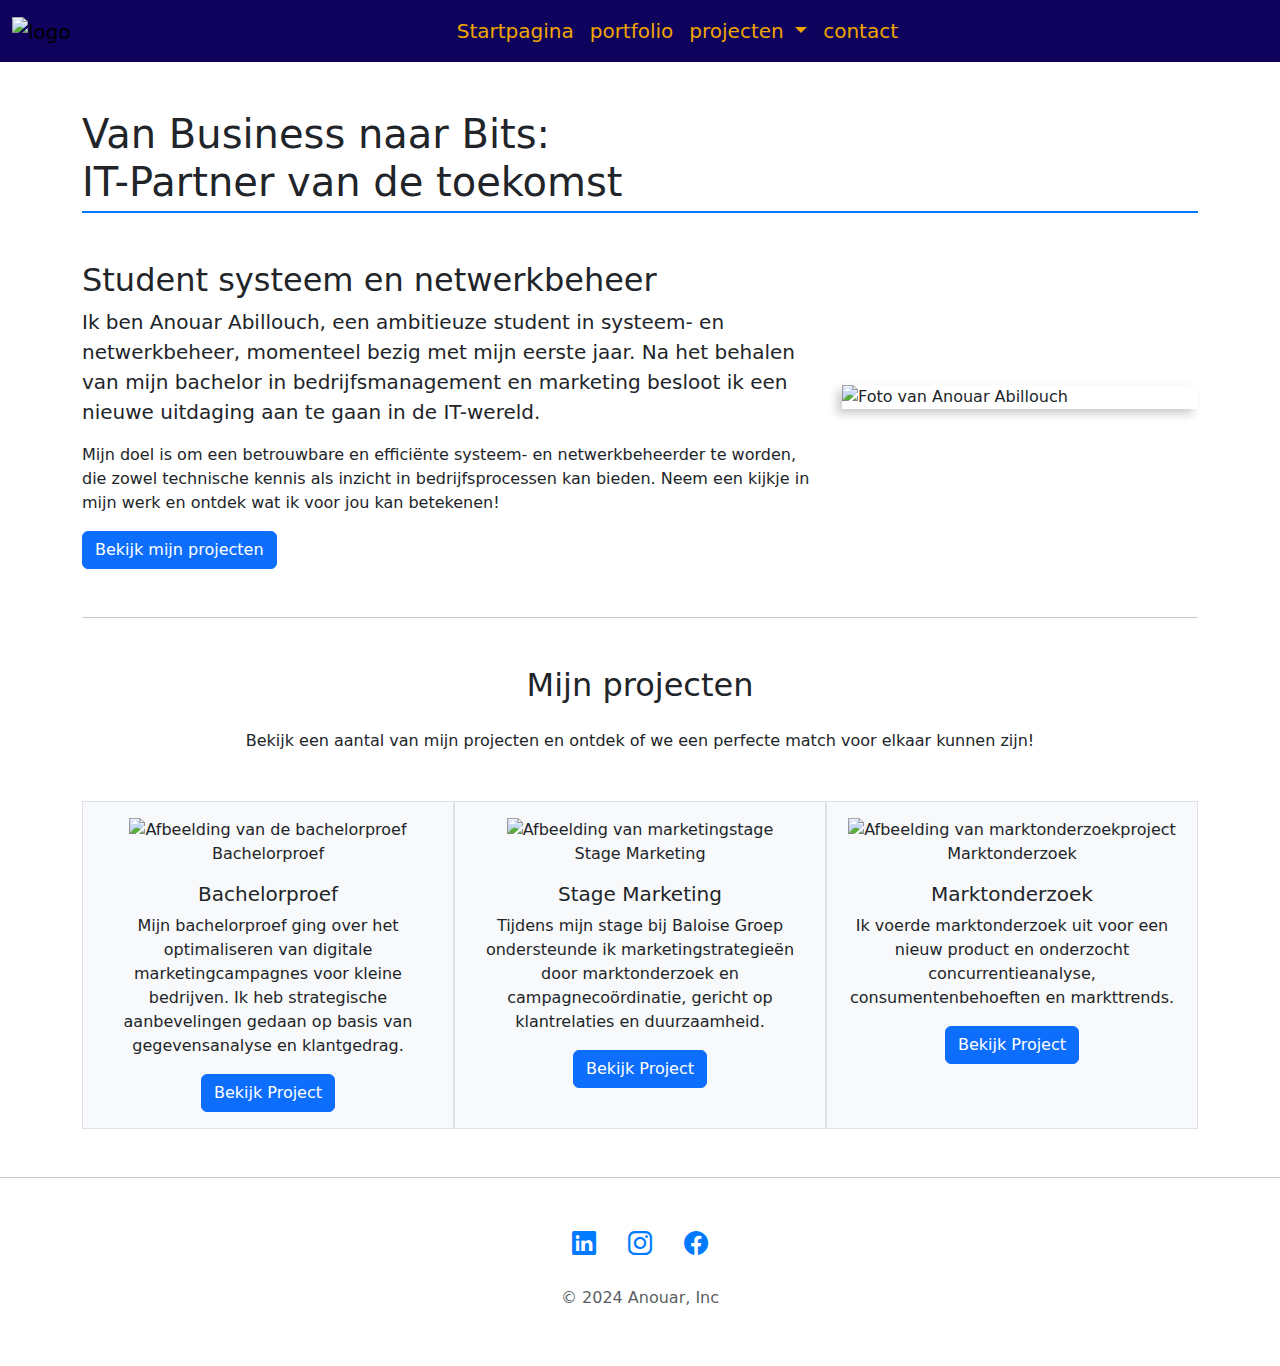
==== index.html @ 8fe84852 "css" ====
<!DOCTYPE html>
<html lang="nl-be">
  <head>
    <meta charset="UTF-8" />
    <meta name="viewport" content="width=device-width, initial-scale=1.0" />
    <title>home</title>
    <link
      href="https://cdn.jsdelivr.net/npm/bootstrap@5.3.3/dist/css/bootstrap.min.css"
      rel="stylesheet"
    />
    <link
      href="https://fonts.googleapis.com/css2?family=Open+Sans:ital,wght@0,300..800&display=swap"
      rel="stylesheet"
    />
    <link
      rel="stylesheet"
      href="https://cdn.jsdelivr.net/npm/bootstrap-icons@1.11.3/font/bootstrap-icons.min.css"
    />
    <link
      rel="stylesheet"
      href="https://unpkg.com/leaflet@1.9.4/dist/leaflet.css"
      integrity="sha256-p4NxAoJBhIIN+hmNHrzRCf9tD/miZyoHS5obTRR9BMY="
      crossorigin=""
    />
    <!-- Make sure you put this AFTER Leaflet's CSS -->
    <script
      src="https://unpkg.com/leaflet@1.9.4/dist/leaflet.js"
      integrity="sha256-20nQCchB9co0qIjJZRGuk2/Z9VM+kNiyxNV1lvTlZBo="
      crossorigin=""
    ></script>

    <script src="https://cdn.jsdelivr.net/npm/bootstrap@5.3.3/dist/js/bootstrap.bundle.min.js"></script>
    <link rel="stylesheet" href="css/style.css" />
  </head>
  <body>
    <nav class="navbar navbar-expand-lg">
      <div class="container-fluid d-flex justify-content-center">
        <a class="navbar-brand" href="index.html">
          <img
            src="assets/images/logo.svg"
            alt="logo"
            width="100"
            height="100"
          />
        </a>
        <button
          class="navbar-toggler"
          type="button"
          data-bs-toggle="collapse"
          data-bs-target="#navbarSupportedContent"
          aria-controls="navbarSupportedContent"
          aria-expanded="false"
          aria-label="Toggle navigation"
        >
          <span class="navbar-toggler-icon"></span>
        </button>

        <div
          class="collapse navbar-collapse justify-content-center"
          id="navbarSupportedContent"
        >
          <ul class="navbar-nav mb-2 mb-lg-0">
            <li class="nav-item">
              <a class="nav-link" aria-current="page" href="index.html">Startpagina</a>
            </li>
            <li class="nav-item">
              <a class="nav-link" href="/portfolio.html">portfolio</a>
            </li>
            <li class="nav-item dropdown">
              <a
                class="nav-link dropdown-toggle"
                href="#"
                role="button"
                data-bs-toggle="dropdown"
                aria-expanded="false"
              >
                projecten
              </a>
              <ul class="dropdown-menu">
                <li>
                  <a class="dropdown-item" href="/projecten.html"
                    >Alle projecten</a
                  >
                </li>
                <li><hr class="dropdown-divider" /></li>
                <li>
                  <a class="dropdown-item" href="/project1.html">Project 1</a>
                </li>
                <li>
                  <a class="dropdown-item" href="/project2.html">Project 2</a>
                </li>
                <li><a class="dropdown-item" href="#">Project 3</a></li>
                <li><a class="dropdown-item" href="#">Project 4</a></li>
                <li><a class="dropdown-item" href="#">Project 5</a></li>
                <li><a class="dropdown-item" href="#">Project 6</a></li>
              </ul>
            </li>
            <li class="nav-item">
              <a class="nav-link" href="/contact.html">contact</a>
            </li>
          </ul>
        </div>
      </div>
    </nav>
    <header class="container my-5">
      <h1 class="mb-4">
        Van Business naar Bits: <br />IT-Partner van de toekomst
      </h1>
    </header>

    <main class="container">
      <!-- Introductie Sectie -->
      <section id="portfoliointro" class="row align-items-center my-5">
        <article class="col-12 col-md-8">
          <h2>Student systeem en netwerkbeheer</h2>
          <p class="lead">
            Ik ben Anouar Abillouch, een ambitieuze student in systeem- en
            netwerkbeheer, momenteel bezig met mijn eerste jaar. Na het behalen
            van mijn bachelor in bedrijfsmanagement en marketing besloot ik een
            nieuwe uitdaging aan te gaan in de IT-wereld.
          </p>
          <p>
            Mijn doel is om een betrouwbare en efficiënte systeem- en
            netwerkbeheerder te worden, die zowel technische kennis als inzicht
            in bedrijfsprocessen kan bieden. Neem een kijkje in mijn werk en
            ontdek wat ik voor jou kan betekenen!
          </p>
          <a href="/projecten.html" class="btn btn-primary"
            >Bekijk mijn projecten</a
          >
        </article>

        <article class="col-12 col-md-4">
          <figure id="foto-anouar">
            <img
              src="/assets/images/foto-startpagina.svg"
              alt="Foto van Anouar Abillouch"
              class="img-fluid"
              title="Foto van Anouar Abillouch"
            />
          </figure>
        </article>
      </section>
      <hr />
      <!-- Projecten Sectie -->
      <section class="text-center my-5">
        <h2 class="mb-4">Mijn projecten</h2>
        <p>
          Bekijk een aantal van mijn projecten en ontdek of we een perfecte
          match voor elkaar kunnen zijn!
        </p>
      </section>

      <section class="container my-5">
        <div class="row g-4">
          <!-- Project 1 -->
          <article class="col-md-4 p-3 border bg-light text-center">
            <figure class="mb-3">
              <img
                src="/assets/images/voorbeeld.jpg"
                alt="Afbeelding van de bachelorproef"
                class="img-fluid"
              />
              <figcaption>Bachelorproef</figcaption>
            </figure>
            <h5>Bachelorproef</h5>
            <p>
              Mijn bachelorproef ging over het optimaliseren van digitale
              marketingcampagnes voor kleine bedrijven. Ik heb strategische
              aanbevelingen gedaan op basis van gegevensanalyse en klantgedrag.
            </p>
            <a href="/project1.html" class="btn btn-primary">Bekijk Project</a>
          </article>

          <!-- Project 2 -->
          <article class="col-md-4 p-3 border bg-light text-center">
            <figure class="mb-3">
              <img
                src="/assets/images/voorbeeld.jpg"
                alt="Afbeelding van marketingstage"
                class="img-fluid"
              />
              <figcaption>Stage Marketing</figcaption>
            </figure>
            <h5>Stage Marketing</h5>
            <p>
              Tijdens mijn stage bij Baloise Groep ondersteunde ik
              marketingstrategieën door marktonderzoek en campagnecoördinatie,
              gericht op klantrelaties en duurzaamheid.
            </p>
            <a href="/project2.html" class="btn btn-primary">Bekijk Project</a>
          </article>

          <!-- Project 3 -->
          <article class="col-md-4 p-3 border bg-light text-center">
            <figure class="mb-3">
              <img
                src="/assets/images/voorbeeld.jpg"
                alt="Afbeelding van marktonderzoekproject"
                class="img-fluid"
              />
              <figcaption>Marktonderzoek</figcaption>
            </figure>
            <h5>Marktonderzoek</h5>
            <p>
              Ik voerde marktonderzoek uit voor een nieuw product en onderzocht
              concurrentieanalyse, consumentenbehoeften en markttrends.
            </p>
            <a href="/project3.html" class="btn btn-primary">Bekijk Project</a>
          </article>
        </div>
      </section>
    </main>
    <hr />
    <footer class="py-3 my-4">
      <ul class="nav justify-content-center mb-3">
        <li class="nav-item">
          <a
            href="https://www.linkedin.com"
            target="_blank"
            class="nav-link text-body-secondary"
          >
            <i class="bi bi-linkedin fs-4"></i>
          </a>
        </li>
        <li class="nav-item">
          <a
            href="https://www.instagram.com"
            target="_blank"
            class="nav-link text-body-secondary"
          >
            <i class="bi bi-instagram fs-4"></i>
          </a>
        </li>
        <li class="nav-item">
          <a
            href="https://www.facebook.com"
            target="_blank"
            class="nav-link text-body-secondary"
          >
            <i class="bi bi-facebook fs-4"></i>
          </a>
        </li>
      </ul>

      <!-- Copyright -->
      <p class="text-center text-body-secondary">© 2024 Anouar, Inc</p>
    </footer>
  </body>
</html>
---- css/style.css ----
/* Navbar styling */
.navbar {
  display: flex;
  justify-content: center;
  align-items: center;
  gap: 2rem; /* Ruimte tussen de elementen */
  width: 100%;
  background-color: #0e025c;
  position: sticky;
  top: 0;
  z-index: 1000;
}

.navbar .nav-link {
  font-size: 1.25rem;
  color: #f1a500; /* Standaard kleur voor alle links */
  transition: color 0.3s ease;
}

.navbar .nav-link:hover {
  color: #ffffff; /* Kleur bij hover */
}

#foto-anouar img {
  box-shadow: -5px 5px 10px rgba(0, 0, 0, 0.2); /* Schaduw aan linker- en onderkant */
  max-width: 100%; /* Zorg dat de afbeelding responsief blijft */
  height: auto;
  display: block; /* Voorkomt ongewenste ruimte onder de afbeelding */
  margin-top: -20px; /* Negatieve marge om de foto omhoog te schuiven */
}
/* Eenvoudige onderlijn voor hoofdheaders */
h1 {
  Padding-top: -2px;
  border-bottom: 2px solid #007bff; /* Voeg een lijn toe onder de header */
  padding-bottom: 5px; /* Ruimte tussen de tekst en de onderlijn */
  margin-bottom: 20px; /* Ruimte onder de header */
}

/* Contactformulier */
form .form-control {
  padding: 12px;
  font-size: 1rem;
  border-radius: 6px;
  margin-bottom: 15px;
  border: 1px solid #ced4da;
}

form .form-label {
  font-weight: 500;
  margin-bottom: 5px;
}

form button[type="submit"] {
  padding: 10px 20px;
  font-size: 1rem;
  border-radius: 6px;
  background-color: #007bff;
  color: white;
  border: none;
  transition: background-color 0.3s ease;
}

form button[type="submit"]:hover {
  background-color: #0056b3;
}

form button[type="submit"]:focus {
  outline: none;
  box-shadow: 0 0 10px rgba(0, 123, 255, 0.5);
}

/* Footer icon styling */
footer .nav-link i {
  color: #007bff; /* Standaard blauwe kleur */
  transition: color 0.3s ease;
}

footer .nav-link i:hover {
  color: #0056b3; /* Donkerder blauw bij hover */
}
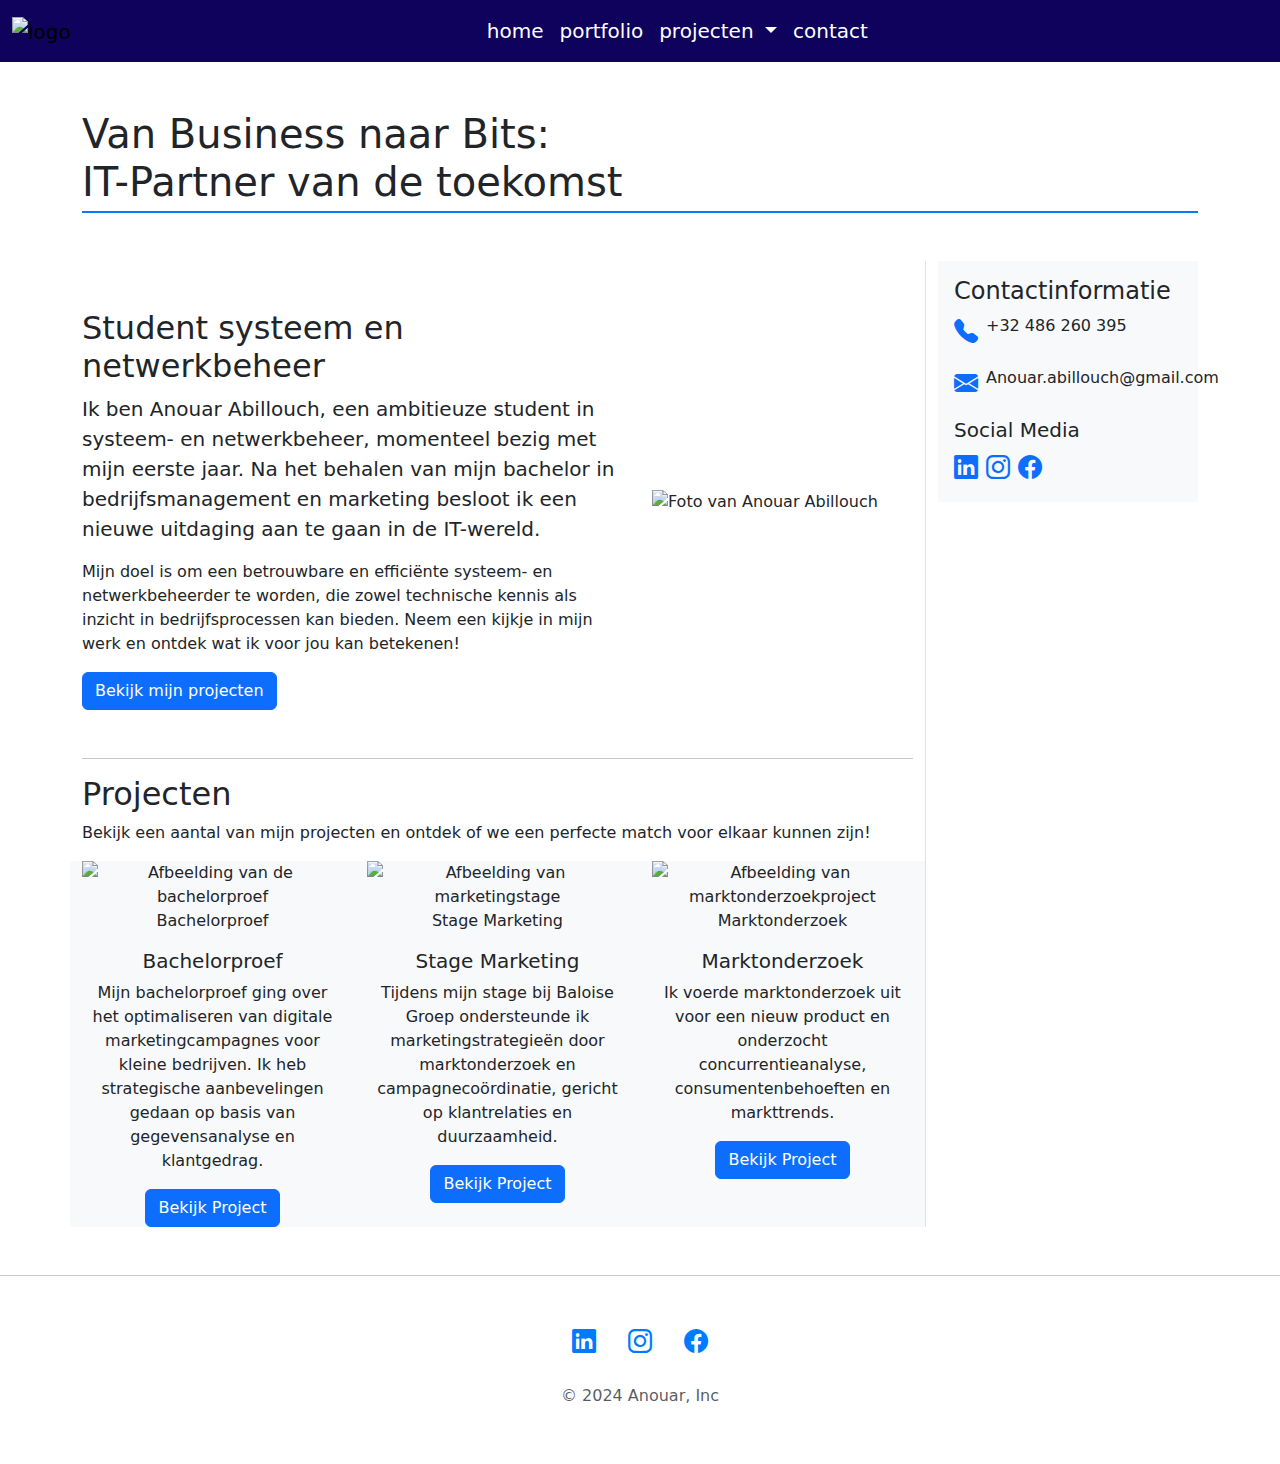
==== commit 8ff2ce55: "test" ====
--- a/index.html
+++ b/index.html
@@ -61,7 +61,7 @@
         >
           <ul class="navbar-nav mb-2 mb-lg-0">
             <li class="nav-item">
-              <a class="nav-link" aria-current="page" href="index.html">Startpagina</a>
+              <a class="nav-link" aria-current="page" href="index.html">home</a>
             </li>
             <li class="nav-item">
               <a class="nav-link" href="/portfolio.html">portfolio</a>
@@ -102,116 +102,180 @@
         </div>
       </div>
     </nav>
+
     <header class="container my-5">
       <h1 class="mb-4">
-        Van Business naar Bits: <br />IT-Partner van de toekomst
+        Van Business naar Bits: <br />
+        IT-Partner van de toekomst
       </h1>
     </header>
 
-    <main class="container">
-      <!-- Introductie Sectie -->
-      <section id="portfoliointro" class="row align-items-center my-5">
-        <article class="col-12 col-md-8">
-          <h2>Student systeem en netwerkbeheer</h2>
-          <p class="lead">
-            Ik ben Anouar Abillouch, een ambitieuze student in systeem- en
-            netwerkbeheer, momenteel bezig met mijn eerste jaar. Na het behalen
-            van mijn bachelor in bedrijfsmanagement en marketing besloot ik een
-            nieuwe uitdaging aan te gaan in de IT-wereld.
-          </p>
-          <p>
-            Mijn doel is om een betrouwbare en efficiënte systeem- en
-            netwerkbeheerder te worden, die zowel technische kennis als inzicht
-            in bedrijfsprocessen kan bieden. Neem een kijkje in mijn werk en
-            ontdek wat ik voor jou kan betekenen!
-          </p>
-          <a href="/projecten.html" class="btn btn-primary"
-            >Bekijk mijn projecten</a
-          >
-        </article>
-
-        <article class="col-12 col-md-4">
-          <figure id="foto-anouar">
-            <img
-              src="/assets/images/foto-startpagina.svg"
-              alt="Foto van Anouar Abillouch"
-              class="img-fluid"
-              title="Foto van Anouar Abillouch"
-            />
-          </figure>
-        </article>
-      </section>
-      <hr />
-      <!-- Projecten Sectie -->
-      <section class="text-center my-5">
-        <h2 class="mb-4">Mijn projecten</h2>
-        <p>
-          Bekijk een aantal van mijn projecten en ontdek of we een perfecte
-          match voor elkaar kunnen zijn!
-        </p>
-      </section>
-
-      <section class="container my-5">
-        <div class="row g-4">
-          <!-- Project 1 -->
-          <article class="col-md-4 p-3 border bg-light text-center">
-            <figure class="mb-3">
-              <img
-                src="/assets/images/voorbeeld.jpg"
-                alt="Afbeelding van de bachelorproef"
-                class="img-fluid"
-              />
-              <figcaption>Bachelorproef</figcaption>
-            </figure>
-            <h5>Bachelorproef</h5>
+    <div class="container my-5">
+      <div class="row">
+        <!-- Main Content: 2/3 -->
+        <main class="col-md-9">
+          <!-- Introductie Sectie -->
+          <section id="portfoliointro" class="row align-items-center my-5">
+            <article class="col-12 col-md-8">
+              <h2>Student systeem en netwerkbeheer</h2>
+              <p class="lead">
+                Ik ben Anouar Abillouch, een ambitieuze student in systeem- en
+                netwerkbeheer, momenteel bezig met mijn eerste jaar. Na het
+                behalen van mijn bachelor in bedrijfsmanagement en marketing
+                besloot ik een nieuwe uitdaging aan te gaan in de IT-wereld.
+              </p>
+              <p>
+                Mijn doel is om een betrouwbare en efficiënte systeem- en
+                netwerkbeheerder te worden, die zowel technische kennis als
+                inzicht in bedrijfsprocessen kan bieden. Neem een kijkje in mijn
+                werk en ontdek wat ik voor jou kan betekenen!
+              </p>
+              <a href="/projecten.html" class="btn btn-primary"
+                >Bekijk mijn projecten</a
+              >
+            </article>
+
+            <article class="col-12 col-md-4">
+              <figure id="foto-anouar">
+                <img
+                  src="/assets/images/foto-startpagina.svg"
+                  alt="Foto van Anouar Abillouch"
+                  class="img-fluid"
+                  title="Foto van Anouar Abillouch"
+                />
+              </figure>
+            </article>
+          </section>
+          <hr />
+          <!-- Projecten Sectie -->
+          <section>
+            <h2>Projecten</h2>
             <p>
-              Mijn bachelorproef ging over het optimaliseren van digitale
-              marketingcampagnes voor kleine bedrijven. Ik heb strategische
-              aanbevelingen gedaan op basis van gegevensanalyse en klantgedrag.
+              Bekijk een aantal van mijn projecten en ontdek of we een perfecte
+              match voor elkaar kunnen zijn!
             </p>
-            <a href="/project1.html" class="btn btn-primary">Bekijk Project</a>
-          </article>
-
-          <!-- Project 2 -->
-          <article class="col-md-4 p-3 border bg-light text-center">
-            <figure class="mb-3">
-              <img
-                src="/assets/images/voorbeeld.jpg"
-                alt="Afbeelding van marketingstage"
-                class="img-fluid"
-              />
-              <figcaption>Stage Marketing</figcaption>
-            </figure>
-            <h5>Stage Marketing</h5>
-            <p>
-              Tijdens mijn stage bij Baloise Groep ondersteunde ik
-              marketingstrategieën door marktonderzoek en campagnecoördinatie,
-              gericht op klantrelaties en duurzaamheid.
+
+            <div class="row g-4">
+              <!-- Project 1 -->
+              <article class="col-12 col-sm-6 col-md-4 bg-light text-center">
+                <figure class="mb-3">
+                  <img
+                    src="/assets/images/voorbeeld.jpg"
+                    alt="Afbeelding van de bachelorproef"
+                    class="img-fluid"
+                  />
+                  <figcaption>Bachelorproef</figcaption>
+                </figure>
+                <h5>Bachelorproef</h5>
+                <p>
+                  Mijn bachelorproef ging over het optimaliseren van digitale
+                  marketingcampagnes voor kleine bedrijven. Ik heb strategische
+                  aanbevelingen gedaan op basis van gegevensanalyse en
+                  klantgedrag.
+                </p>
+                <a href="/project1.html" class="btn btn-primary"
+                  >Bekijk Project</a
+                >
+              </article>
+
+              <!-- Project 2 -->
+              <article class="col-12 col-sm-6 col-md-4 bg-light text-center">
+                <figure class="mb-3">
+                  <img
+                    src="/assets/images/voorbeeld.jpg"
+                    alt="Afbeelding van marketingstage"
+                    class="img-fluid"
+                  />
+                  <figcaption>Stage Marketing</figcaption>
+                </figure>
+                <h5>Stage Marketing</h5>
+                <p>
+                  Tijdens mijn stage bij Baloise Groep ondersteunde ik
+                  marketingstrategieën door marktonderzoek en
+                  campagnecoördinatie, gericht op klantrelaties en duurzaamheid.
+                </p>
+                <a href="/project2.html" class="btn btn-primary"
+                  >Bekijk Project</a
+                >
+              </article>
+
+              <!-- Project 3 -->
+              <article class="col-12 col-sm-6 col-md-4 bg-light text-center">
+                <figure class="mb-3">
+                  <img
+                    src="/assets/images/voorbeeld.jpg"
+                    alt="Afbeelding van marktonderzoekproject"
+                    class="img-fluid"
+                  />
+                  <figcaption>Marktonderzoek</figcaption>
+                </figure>
+                <h5>Marktonderzoek</h5>
+                <p>
+                  Ik voerde marktonderzoek uit voor een nieuw product en
+                  onderzocht concurrentieanalyse, consumentenbehoeften en
+                  markttrends.
+                </p>
+                <a href="/project3.html" class="btn btn-primary"
+                  >Bekijk Project</a
+                >
+              </article>
+            </div>
+          </section>
+        </main>
+
+        <!-- Aside: 1/3 -->
+        <aside class="col-md-3 border-start ps">
+          <div class="p-3 bg-light text-left">
+            <h4>Contactinformatie</h4>
+            <!-- Telefoon -->
+            <p class="d-flex align-items-left justify-content-left gap-2">
+              <i class="bi bi-telephone-fill fs-4 text-primary"></i>
+              <a href="tel:+32486260395" class="text-decoration-none text-dark">
+                +32 486 260 395
+              </a>
             </p>
-            <a href="/project2.html" class="btn btn-primary">Bekijk Project</a>
-          </article>
-
-          <!-- Project 3 -->
-          <article class="col-md-4 p-3 border bg-light text-center">
-            <figure class="mb-3">
-              <img
-                src="/assets/images/voorbeeld.jpg"
-                alt="Afbeelding van marktonderzoekproject"
-                class="img-fluid"
-              />
-              <figcaption>Marktonderzoek</figcaption>
-            </figure>
-            <h5>Marktonderzoek</h5>
-            <p>
-              Ik voerde marktonderzoek uit voor een nieuw product en onderzocht
-              concurrentieanalyse, consumentenbehoeften en markttrends.
+            <!-- E-mail -->
+            <p class="d-flex align-items-left justify-content-left gap-2">
+              <i class="bi bi-envelope-fill fs-4 text-primary"></i>
+              <a
+                href="mailto:Anouar.abillouch@gmail.com"
+                class="text-decoration-none text-dark"
+              >
+                Anouar.abillouch@gmail.com
+              </a>
             </p>
-            <a href="/project3.html" class="btn btn-primary">Bekijk Project</a>
-          </article>
-        </div>
-      </section>
-    </main>
+            <h5>Social Media</h5>
+            <!-- Sociale Media Iconen -->
+            <div class="d-flex justify-content-left gap-2">
+              <a
+                href="https://www.linkedin.com"
+                target="_blank"
+                class="text-decoration-none"
+              >
+                <i class="bi bi-linkedin fs-4 text-primary"></i>
+              </a>
+              <a
+                href="https://www.instagram.com"
+                target="_blank"
+                class="text-decoration-none"
+              >
+                <i class="bi bi-instagram fs-4 text-primary"></i>
+              </a>
+              <a
+                href="https://www.facebook.com"
+                target="_blank"
+                class="text-decoration-none"
+              >
+                <i class="bi bi-facebook fs-4 text-primary"></i>
+              </a>
+            </div>
+          </div>
+        </aside>
+      </div>
+    </div>
+
     <hr />
+
     <footer class="py-3 my-4">
       <ul class="nav justify-content-center mb-3">
         <li class="nav-item">
--- a/css/style.css
+++ b/css/style.css
@@ -13,7 +13,7 @@
 
 .navbar .nav-link {
   font-size: 1.25rem;
-  color: #f1a500; /* Standaard kleur voor alle links */
+  color: #ffffff; /* Standaard kleur voor alle links */
   transition: color 0.3s ease;
 }
 
@@ -21,13 +21,14 @@
   color: #ffffff; /* Kleur bij hover */
 }
 
-#foto-anouar img {
+/* #foto-anouar img {
   box-shadow: -5px 5px 10px rgba(0, 0, 0, 0.2); /* Schaduw aan linker- en onderkant */
-  max-width: 100%; /* Zorg dat de afbeelding responsief blijft */
-  height: auto;
+  /* max-width: 100%; /* Zorg dat de afbeelding responsief blijft */
+  /* height: auto;
   display: block; /* Voorkomt ongewenste ruimte onder de afbeelding */
-  margin-top: -20px; /* Negatieve marge om de foto omhoog te schuiven */
-}
+  /* margin-top: -20px; /* Negatieve marge om de foto omhoog te schuiven */
+  /* border-radius: 10px; */
+/* } */ 
 /* Eenvoudige onderlijn voor hoofdheaders */
 h1 {
   Padding-top: -2px;
@@ -37,7 +38,7 @@
 }
 
 /* Contactformulier */
-form .form-control {
+/* form .form-control {
   padding: 12px;
   font-size: 1rem;
   border-radius: 6px;
@@ -67,7 +68,7 @@
 form button[type="submit"]:focus {
   outline: none;
   box-shadow: 0 0 10px rgba(0, 123, 255, 0.5);
-}
+} */
 
 /* Footer icon styling */
 footer .nav-link i {
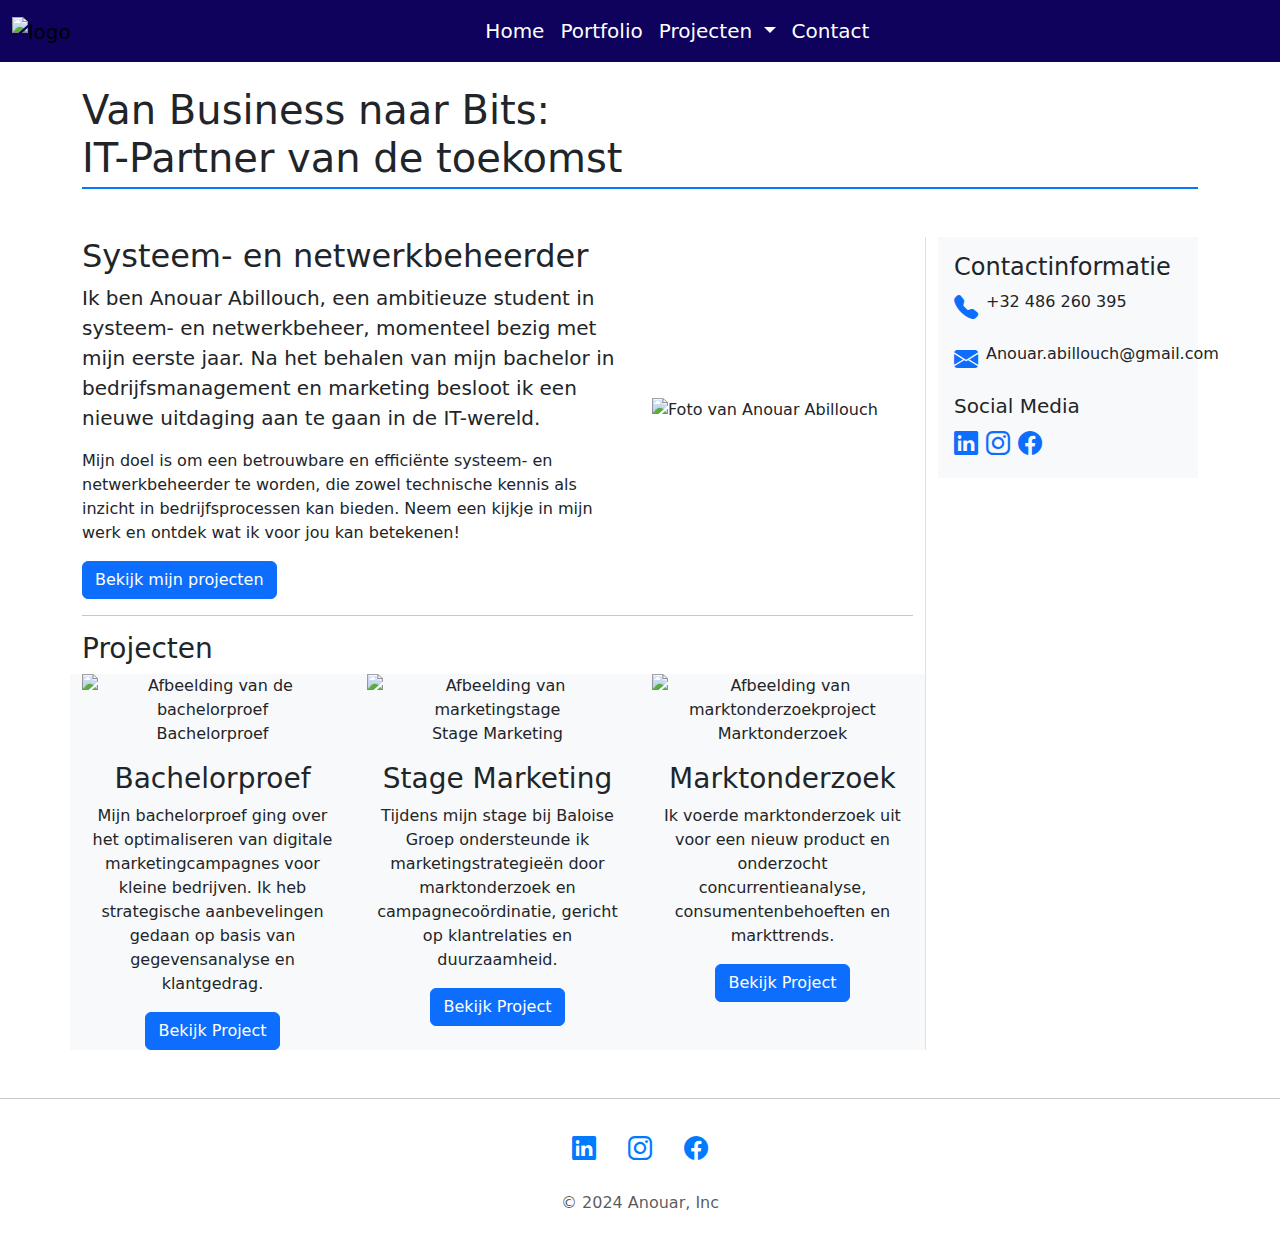
==== commit 7ee8d6bc: "Project1" ====
--- a/index.html
+++ b/index.html
@@ -61,10 +61,10 @@
         >
           <ul class="navbar-nav mb-2 mb-lg-0">
             <li class="nav-item">
-              <a class="nav-link" aria-current="page" href="index.html">home</a>
+              <a class="nav-link" aria-current="page" href="index.html">Home</a>
             </li>
             <li class="nav-item">
-              <a class="nav-link" href="/portfolio.html">portfolio</a>
+              <a class="nav-link" href="/portfolio.html">Portfolio</a>
             </li>
             <li class="nav-item dropdown">
               <a
@@ -74,7 +74,7 @@
                 data-bs-toggle="dropdown"
                 aria-expanded="false"
               >
-                projecten
+                Projecten
               </a>
               <ul class="dropdown-menu">
                 <li>
@@ -96,14 +96,14 @@
               </ul>
             </li>
             <li class="nav-item">
-              <a class="nav-link" href="/contact.html">contact</a>
+              <a class="nav-link" href="/contact.html">Contact</a>
             </li>
           </ul>
         </div>
       </div>
     </nav>
 
-    <header class="container my-5">
+    <header class="container my-4">
       <h1 class="mb-4">
         Van Business naar Bits: <br />
         IT-Partner van de toekomst
@@ -115,9 +115,9 @@
         <!-- Main Content: 2/3 -->
         <main class="col-md-9">
           <!-- Introductie Sectie -->
-          <section id="portfoliointro" class="row align-items-center my-5">
+          <section id="introductie" class="row align-items-center">
             <article class="col-12 col-md-8">
-              <h2>Student systeem en netwerkbeheer</h2>
+              <h2>Systeem- en netwerkbeheerder</h2>
               <p class="lead">
                 Ik ben Anouar Abillouch, een ambitieuze student in systeem- en
                 netwerkbeheer, momenteel bezig met mijn eerste jaar. Na het
@@ -136,7 +136,7 @@
             </article>
 
             <article class="col-12 col-md-4">
-              <figure id="foto-anouar">
+              <figure>
                 <img
                   src="/assets/images/foto-startpagina.svg"
                   alt="Foto van Anouar Abillouch"
@@ -147,13 +147,10 @@
             </article>
           </section>
           <hr />
+
           <!-- Projecten Sectie -->
-          <section>
-            <h2>Projecten</h2>
-            <p>
-              Bekijk een aantal van mijn projecten en ontdek of we een perfecte
-              match voor elkaar kunnen zijn!
-            </p>
+          <section id="projecten">
+            <h3>Projecten</h3>
 
             <div class="row g-4">
               <!-- Project 1 -->
@@ -166,7 +163,7 @@
                   />
                   <figcaption>Bachelorproef</figcaption>
                 </figure>
-                <h5>Bachelorproef</h5>
+                <h3>Bachelorproef</h3>
                 <p>
                   Mijn bachelorproef ging over het optimaliseren van digitale
                   marketingcampagnes voor kleine bedrijven. Ik heb strategische
@@ -188,7 +185,7 @@
                   />
                   <figcaption>Stage Marketing</figcaption>
                 </figure>
-                <h5>Stage Marketing</h5>
+                <h3>Stage Marketing</h3>
                 <p>
                   Tijdens mijn stage bij Baloise Groep ondersteunde ik
                   marketingstrategieën door marktonderzoek en
@@ -209,7 +206,7 @@
                   />
                   <figcaption>Marktonderzoek</figcaption>
                 </figure>
-                <h5>Marktonderzoek</h5>
+                <h3>Marktonderzoek</h3>
                 <p>
                   Ik voerde marktonderzoek uit voor een nieuw product en
                   onderzocht concurrentieanalyse, consumentenbehoeften en
@@ -276,7 +273,7 @@
 
     <hr />
 
-    <footer class="py-3 my-4">
+    <footer class="py-2">
       <ul class="nav justify-content-center mb-3">
         <li class="nav-item">
           <a
--- a/css/style.css
+++ b/css/style.css
@@ -1,81 +1,82 @@
 /* Navbar styling */
 .navbar {
-  display: flex;
-  justify-content: center;
-  align-items: center;
-  gap: 2rem; /* Ruimte tussen de elementen */
-  width: 100%;
-  background-color: #0e025c;
-  position: sticky;
-  top: 0;
-  z-index: 1000;
-}
-
-.navbar .nav-link {
-  font-size: 1.25rem;
-  color: #ffffff; /* Standaard kleur voor alle links */
-  transition: color 0.3s ease;
-}
-
-.navbar .nav-link:hover {
-  color: #ffffff; /* Kleur bij hover */
-}
-
-/* #foto-anouar img {
-  box-shadow: -5px 5px 10px rgba(0, 0, 0, 0.2); /* Schaduw aan linker- en onderkant */
-  /* max-width: 100%; /* Zorg dat de afbeelding responsief blijft */
-  /* height: auto;
-  display: block; /* Voorkomt ongewenste ruimte onder de afbeelding */
-  /* margin-top: -20px; /* Negatieve marge om de foto omhoog te schuiven */
-  /* border-radius: 10px; */
-/* } */ 
-/* Eenvoudige onderlijn voor hoofdheaders */
-h1 {
-  Padding-top: -2px;
-  border-bottom: 2px solid #007bff; /* Voeg een lijn toe onder de header */
-  padding-bottom: 5px; /* Ruimte tussen de tekst en de onderlijn */
-  margin-bottom: 20px; /* Ruimte onder de header */
-}
-
-/* Contactformulier */
-/* form .form-control {
-  padding: 12px;
-  font-size: 1rem;
-  border-radius: 6px;
-  margin-bottom: 15px;
-  border: 1px solid #ced4da;
-}
-
-form .form-label {
-  font-weight: 500;
-  margin-bottom: 5px;
-}
-
-form button[type="submit"] {
-  padding: 10px 20px;
-  font-size: 1rem;
-  border-radius: 6px;
-  background-color: #007bff;
-  color: white;
-  border: none;
-  transition: background-color 0.3s ease;
-}
-
-form button[type="submit"]:hover {
-  background-color: #0056b3;
-}
-
-form button[type="submit"]:focus {
-  outline: none;
-  box-shadow: 0 0 10px rgba(0, 123, 255, 0.5);
-} */
-
-/* Footer icon styling */
-footer .nav-link i {
-  color: #007bff; /* Standaard blauwe kleur */
-  transition: color 0.3s ease;
-}
-
-footer .nav-link i:hover {
-  color: #0056b3; /* Donkerder blauw bij hover */
-}
+    display: flex;
+    justify-content: center;
+    align-items: center;
+    gap: 2rem; /* Ruimte tussen de elementen */
+    width: 100%;
+    background-color: #0e025c;
+    position: sticky;
+    top: 0;
+    z-index: 1000;
+  }
+  
+  .navbar .nav-link {
+    font-size: 1.25rem;
+    color: #ffffff; /* Standaard kleur voor alle links */
+    transition: color 0.3s ease;
+  }
+  
+  .navbar .nav-link:hover {
+    color: #ffffff; /* Kleur bij hover */
+  }
+  
+  /* #foto-anouar img {
+    box-shadow: -5px 5px 10px rgba(0, 0, 0, 0.2); /* Schaduw aan linker- en onderkant */
+    /* max-width: 100%; /* Zorg dat de afbeelding responsief blijft */
+    /* height: auto;
+    display: block; /* Voorkomt ongewenste ruimte onder de afbeelding */
+    /* margin-top: -20px; /* Negatieve marge om de foto omhoog te schuiven */
+    /* border-radius: 10px; */
+  /* } */ 
+  /* Eenvoudige onderlijn voor hoofdheaders */
+  h1 {
+    Padding-top: -2px;
+    border-bottom: 2px solid #007bff; /* Voeg een lijn toe onder de header */
+    padding-bottom: 5px; /* Ruimte tussen de tekst en de onderlijn */
+    margin-bottom: 20px; /* Ruimte onder de header */
+  }
+  
+  /* Contactformulier */
+  /* form .form-control {
+    padding: 12px;
+    font-size: 1rem;
+    border-radius: 6px;
+    margin-bottom: 15px;
+    border: 1px solid #ced4da;
+  }
+  
+  form .form-label {
+    font-weight: 500;
+    margin-bottom: 5px;
+  }
+  
+  form button[type="submit"] {
+    padding: 10px 20px;
+    font-size: 1rem;
+    border-radius: 6px;
+    background-color: #007bff;
+    color: white;
+    border: none;
+    transition: background-color 0.3s ease;
+  }
+  
+  form button[type="submit"]:hover {
+    background-color: #0056b3;
+  }
+  
+  form button[type="submit"]:focus {
+    outline: none;
+    box-shadow: 0 0 10px rgba(0, 123, 255, 0.5);
+  } */
+  
+  /* Footer icon styling */
+  footer .nav-link i {
+    color: #007bff; /* Standaard blauwe kleur */
+    transition: color 0.3s ease;
+  }
+  
+  footer .nav-link i:hover {
+    color: #0056b3; /* Donkerder blauw bij hover */
+  }
+  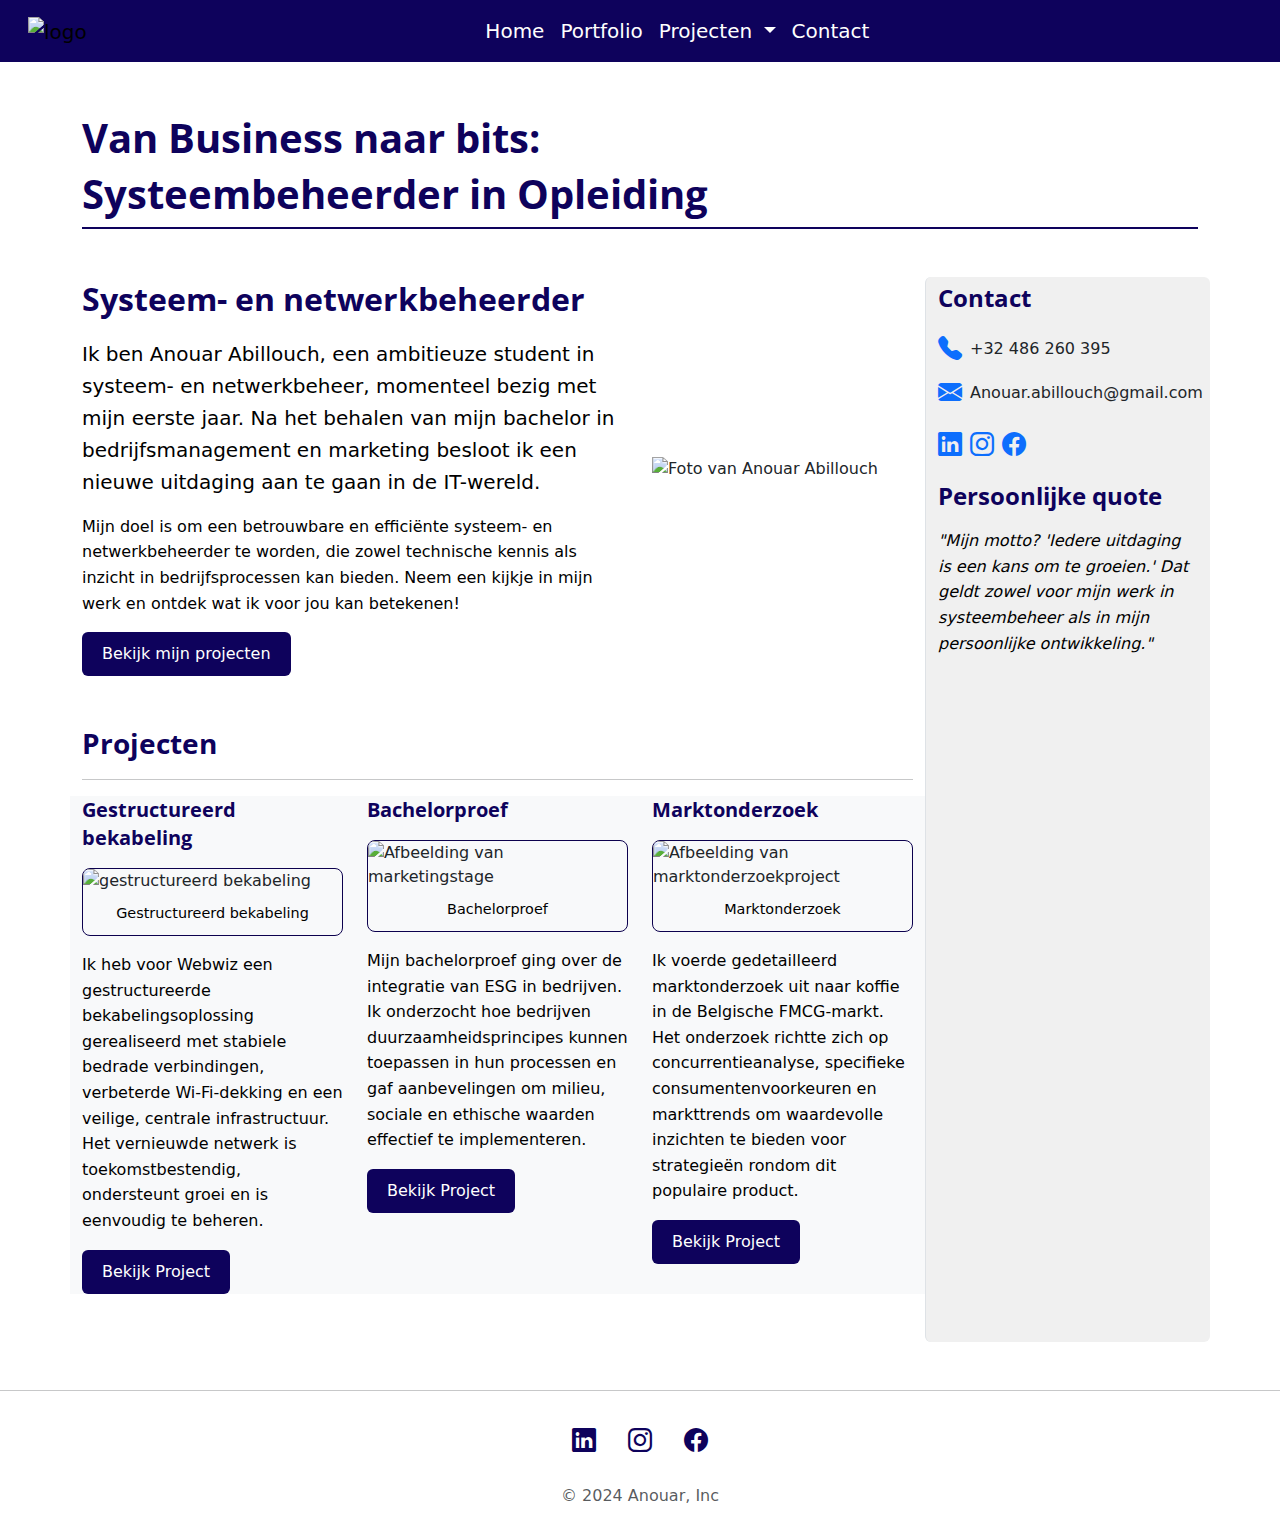
==== commit 284382fe: "csss" ====
--- a/index.html
+++ b/index.html
@@ -84,13 +84,21 @@
                 </li>
                 <li><hr class="dropdown-divider" /></li>
                 <li>
-                  <a class="dropdown-item" href="/project1.html">Project 1</a>
-                </li>
-                <li>
-                  <a class="dropdown-item" href="/project2.html">Project 2</a>
-                </li>
-                <li><a class="dropdown-item" href="#">Project 3</a></li>
-                <li><a class="dropdown-item" href="#">Project 4</a></li>
+                  <a class="dropdown-item" href="/Gestructureerd bekabelen.html"
+                    >Gestructureerd bekabelen</a
+                  >
+                </li>
+                <li>
+                  <a class="dropdown-item" href="/bachelorproef.html"
+                    >Bachelorproef</a
+                  >
+                </li>
+                <li>
+                  <a class="dropdown-item" href="marktonderzoek.html"
+                    >Marktonderzoek</a
+                  >
+                </li>
+                <li><a class="dropdown-item" href="stage.html"></a></li>
                 <li><a class="dropdown-item" href="#">Project 5</a></li>
                 <li><a class="dropdown-item" href="#">Project 6</a></li>
               </ul>
@@ -103,10 +111,10 @@
       </div>
     </nav>
 
-    <header class="container my-4">
+    <header class="container my-5">
       <h1 class="mb-4">
-        Van Business naar Bits: <br />
-        IT-Partner van de toekomst
+        Van Business naar bits: 
+        <br>Systeembeheerder in Opleiding
       </h1>
     </header>
 
@@ -146,29 +154,30 @@
               </figure>
             </article>
           </section>
-          <hr />
 
           <!-- Projecten Sectie -->
-          <section id="projecten">
+          <section id="projecten" class="py-5">
             <h3>Projecten</h3>
-
+            <hr />
             <div class="row g-4">
               <!-- Project 1 -->
-              <article class="col-12 col-sm-6 col-md-4 bg-light text-center">
+              <article class="col-12 col-sm-6 col-md-4 bg-light text-left">
+                <h5>Gestructureerd bekabeling</h5>
                 <figure class="mb-3">
                   <img
-                    src="/assets/images/voorbeeld.jpg"
-                    alt="Afbeelding van de bachelorproef"
+                    src="/assets/images/gestructureerd.jpg"
+                    alt="gestructureerd bekabeling"
                     class="img-fluid"
                   />
-                  <figcaption>Bachelorproef</figcaption>
+                  <figcaption>Gestructureerd bekabeling</figcaption>
                 </figure>
-                <h3>Bachelorproef</h3>
+
                 <p>
-                  Mijn bachelorproef ging over het optimaliseren van digitale
-                  marketingcampagnes voor kleine bedrijven. Ik heb strategische
-                  aanbevelingen gedaan op basis van gegevensanalyse en
-                  klantgedrag.
+                  Ik heb voor Webwiz een gestructureerde bekabelingsoplossing
+                  gerealiseerd met stabiele bedrade verbindingen, verbeterde
+                  Wi-Fi-dekking en een veilige, centrale infrastructuur. Het
+                  vernieuwde netwerk is toekomstbestendig, ondersteunt groei en
+                  is eenvoudig te beheren.
                 </p>
                 <a href="/project1.html" class="btn btn-primary"
                   >Bekijk Project</a
@@ -176,20 +185,23 @@
               </article>
 
               <!-- Project 2 -->
-              <article class="col-12 col-sm-6 col-md-4 bg-light text-center">
+              <article class="col-12 col-sm-6 col-md-4 bg-light text-left">
+                <h5>Bachelorproef</h5>
                 <figure class="mb-3">
                   <img
-                    src="/assets/images/voorbeeld.jpg"
+                    src="/assets/images/proef.jpg"
                     alt="Afbeelding van marketingstage"
                     class="img-fluid"
                   />
-                  <figcaption>Stage Marketing</figcaption>
+                  <figcaption>Bachelorproef</figcaption>
                 </figure>
-                <h3>Stage Marketing</h3>
+
                 <p>
-                  Tijdens mijn stage bij Baloise Groep ondersteunde ik
-                  marketingstrategieën door marktonderzoek en
-                  campagnecoördinatie, gericht op klantrelaties en duurzaamheid.
+                  Mijn bachelorproef ging over de integratie van ESG in
+                  bedrijven. Ik onderzocht hoe bedrijven duurzaamheidsprincipes
+                  kunnen toepassen in hun processen en gaf aanbevelingen om
+                  milieu, sociale en ethische waarden effectief te
+                  implementeren.
                 </p>
                 <a href="/project2.html" class="btn btn-primary"
                   >Bekijk Project</a
@@ -197,20 +209,23 @@
               </article>
 
               <!-- Project 3 -->
-              <article class="col-12 col-sm-6 col-md-4 bg-light text-center">
+              <article class="col-12 col-sm-6 col-md-4 bg-light text-left">
+                <h5>Marktonderzoek</h5>
                 <figure class="mb-3">
                   <img
-                    src="/assets/images/voorbeeld.jpg"
+                    src="/assets/images/fmcg.jpg"
                     alt="Afbeelding van marktonderzoekproject"
                     class="img-fluid"
                   />
                   <figcaption>Marktonderzoek</figcaption>
                 </figure>
-                <h3>Marktonderzoek</h3>
+
                 <p>
-                  Ik voerde marktonderzoek uit voor een nieuw product en
-                  onderzocht concurrentieanalyse, consumentenbehoeften en
-                  markttrends.
+                  Ik voerde gedetailleerd marktonderzoek uit naar koffie in de
+                  Belgische FMCG-markt. Het onderzoek richtte zich op
+                  concurrentieanalyse, specifieke consumentenvoorkeuren en
+                  markttrends om waardevolle inzichten te bieden voor
+                  strategieën rondom dit populaire product.
                 </p>
                 <a href="/project3.html" class="btn btn-primary"
                   >Bekijk Project</a
@@ -221,51 +236,59 @@
         </main>
 
         <!-- Aside: 1/3 -->
-        <aside class="col-md-3 border-start ps">
-          <div class="p-3 bg-light text-left">
-            <h4>Contactinformatie</h4>
-            <!-- Telefoon -->
-            <p class="d-flex align-items-left justify-content-left gap-2">
-              <i class="bi bi-telephone-fill fs-4 text-primary"></i>
-              <a href="tel:+32486260395" class="text-decoration-none text-dark">
-                +32 486 260 395
-              </a>
-            </p>
-            <!-- E-mail -->
-            <p class="d-flex align-items-left justify-content-left gap-2">
-              <i class="bi bi-envelope-fill fs-4 text-primary"></i>
-              <a
-                href="mailto:Anouar.abillouch@gmail.com"
-                class="text-decoration-none text-dark"
-              >
-                Anouar.abillouch@gmail.com
-              </a>
-            </p>
-            <h5>Social Media</h5>
-            <!-- Sociale Media Iconen -->
-            <div class="d-flex justify-content-left gap-2">
-              <a
-                href="https://www.linkedin.com"
-                target="_blank"
-                class="text-decoration-none"
-              >
-                <i class="bi bi-linkedin fs-4 text-primary"></i>
-              </a>
-              <a
-                href="https://www.instagram.com"
-                target="_blank"
-                class="text-decoration-none"
-              >
-                <i class="bi bi-instagram fs-4 text-primary"></i>
-              </a>
-              <a
-                href="https://www.facebook.com"
-                target="_blank"
-                class="text-decoration-none"
-              >
-                <i class="bi bi-facebook fs-4 text-primary"></i>
-              </a>
-            </div>
+        <aside class="col-md-3 border-start">
+          <div class="py-1">
+            <!-- Contact sectie -->
+            <section>
+              <h4>Contact</h4>
+              <ul class="list-unstyled">
+                <li class="mb-2">
+                  <a
+                    href="tel:+32486260395"
+                    class="text-dark text-decoration-none d-flex align-items-center gap-2"
+                  >
+                    <i class="bi bi-telephone-fill text-primary fs-4"></i>
+                    +32 486 260 395
+                  </a>
+                </li>
+                <li>
+                  <a
+                    href="mailto:Anouar.abillouch@gmail.com"
+                    class="text-dark text-decoration-none d-flex align-items-center gap-2"
+                  >
+                    <i class="bi bi-envelope-fill text-primary fs-4"></i>
+                    Anouar.abillouch@gmail.com
+                  </a>
+                </li>
+              </ul>
+            </section>
+
+            <!-- Social Media sectie -->
+            <section class="mt-3">
+              <div class="d-flex gap-2">
+                <a href="https://www.linkedin.com" target="_blank">
+                  <i class="bi bi-linkedin fs-4 text-primary"></i>
+                </a>
+                <a href="https://www.instagram.com" target="_blank">
+                  <i class="bi bi-instagram fs-4 text-primary"></i>
+                </a>
+                <a href="https://www.facebook.com" target="_blank">
+                  <i class="bi bi-facebook fs-4 text-primary"></i>
+                </a>
+              </div>
+            </section>
+            <section class="mt-3">
+              <h4>Persoonlijke quote</h4>
+              <blockquote>
+                <p>
+                  <em
+                    >"Mijn motto? 'Iedere uitdaging is een kans om te groeien.'
+                    Dat geldt zowel voor mijn werk in systeembeheer als in mijn
+                    persoonlijke ontwikkeling."</em
+                  >
+                </p>
+              </blockquote>
+            </section>
           </div>
         </aside>
       </div>
--- a/css/style.css
+++ b/css/style.css
@@ -1,82 +1,156 @@
-/* Navbar styling */
+/* Algemene stijl voor de navigatiebalk */
 .navbar {
-    display: flex;
-    justify-content: center;
-    align-items: center;
-    gap: 2rem; /* Ruimte tussen de elementen */
-    width: 100%;
-    background-color: #0e025c;
-    position: sticky;
-    top: 0;
-    z-index: 1000;
-  }
-  
-  .navbar .nav-link {
-    font-size: 1.25rem;
-    color: #ffffff; /* Standaard kleur voor alle links */
-    transition: color 0.3s ease;
-  }
-  
-  .navbar .nav-link:hover {
-    color: #ffffff; /* Kleur bij hover */
-  }
-  
-  /* #foto-anouar img {
-    box-shadow: -5px 5px 10px rgba(0, 0, 0, 0.2); /* Schaduw aan linker- en onderkant */
-    /* max-width: 100%; /* Zorg dat de afbeelding responsief blijft */
-    /* height: auto;
-    display: block; /* Voorkomt ongewenste ruimte onder de afbeelding */
-    /* margin-top: -20px; /* Negatieve marge om de foto omhoog te schuiven */
-    /* border-radius: 10px; */
-  /* } */ 
-  /* Eenvoudige onderlijn voor hoofdheaders */
-  h1 {
-    Padding-top: -2px;
-    border-bottom: 2px solid #007bff; /* Voeg een lijn toe onder de header */
-    padding-bottom: 5px; /* Ruimte tussen de tekst en de onderlijn */
-    margin-bottom: 20px; /* Ruimte onder de header */
-  }
-  
-  /* Contactformulier */
-  /* form .form-control {
-    padding: 12px;
-    font-size: 1rem;
-    border-radius: 6px;
-    margin-bottom: 15px;
-    border: 1px solid #ced4da;
-  }
-  
-  form .form-label {
-    font-weight: 500;
-    margin-bottom: 5px;
-  }
-  
-  form button[type="submit"] {
-    padding: 10px 20px;
-    font-size: 1rem;
-    border-radius: 6px;
-    background-color: #007bff;
-    color: white;
-    border: none;
-    transition: background-color 0.3s ease;
-  }
-  
-  form button[type="submit"]:hover {
-    background-color: #0056b3;
-  }
-  
-  form button[type="submit"]:focus {
-    outline: none;
-    box-shadow: 0 0 10px rgba(0, 123, 255, 0.5);
-  } */
-  
-  /* Footer icon styling */
-  footer .nav-link i {
-    color: #007bff; /* Standaard blauwe kleur */
-    transition: color 0.3s ease;
-  }
-  
-  footer .nav-link i:hover {
-    color: #0056b3; /* Donkerder blauw bij hover */
-  }
-  +  background-color: #0e025c;
+  position: sticky;
+  top: 0;
+  z-index: 2000;
+  padding: 0.5rem 1rem;
+}
+
+/* Stijl voor navigatielinks */
+.navbar .nav-link {
+  color: #ffffff;
+  padding: 0.5rem 1rem;
+  font-size: 1.25rem;
+}
+
+.navbar .nav-link:hover,
+.navbar .nav-link:focus {
+  color: #ffcc00;
+  background-color: #1a087a;
+  border-radius: 5px;
+}
+
+/* Stijl voor dropdown-items */
+.dropdown-item {
+  color: #000000;
+  font-size: 1rem;
+}
+
+.dropdown-item:hover,
+.dropdown-item:focus {
+  background-color: #1a087a;
+  color: #ffcc00;
+}
+
+/* Divider stijl in dropdown-menu */
+.dropdown-divider {
+  border-color: #1a087a;
+  margin: 0.5rem 0;
+}
+
+/* Actieve links styling */
+.navbar .nav-link.active,
+.dropdown-item.active {
+  color: #000000;
+  background-color: #1a087a;
+  border-radius: 5px;
+}
+/* Zorg ervoor dat de hamburger-toggler-icon wit blijft */
+.navbar-toggler-icon {
+  background-image: url("data:image/svg+xml,%3Csvg xmlns='http://www.w3.org/2000/svg' viewBox='0 0 30 30'%3E%3Cpath stroke='rgba(255, 255, 255, 1)' stroke-width='2' d='M4 7h22M4 15h22M4 23h22'/%3E%3C/svg%3E");
+}
+
+/* Voeg een hover-effect toe voor visuele feedback */
+.navbar-toggler:hover {
+  background-color: rgba(
+    255,
+    255,
+    255,
+    0.1
+  ); /* Subtiele achtergrond bij hover */
+}
+
+/* Stijl voor kopteksten */
+h1,
+h2,
+h3,
+h4,
+h5,
+h6 {
+  color: #0e025c;
+  font-family: "Open Sans", sans-serif;
+  font-weight: bold;
+  margin-bottom: 1rem;
+  line-height: 1.4;
+}
+
+h1 {
+  font-size: 2.5rem;
+  border-bottom: 2px solid #0e025c;
+  padding-bottom: 5px;
+}
+
+/* Stijl voor aside secties */
+aside {
+  background-color: #f0f0f0;
+  border-left: 1px solid #ddd;
+  border-radius: 6px;
+}
+
+/* Stijl voor paragrafen */
+p {
+  font-size: 16px;
+  line-height: 1.6;
+  color: #000000;
+  margin-bottom: 1rem;
+}
+
+/* Introductie sectie stijl */
+#introductie {
+  background-color: #ffffff;
+  border-radius: 8px;
+}
+
+/* Stijl voor knoppen */
+.btn {
+  background-color: #0e025c;
+  border: none;
+  padding: 10px 20px;
+  font-size: 1rem;
+  border-radius: 6px;
+  transition: background-color 0.3s ease;
+}
+
+.btn:hover {
+  background-color: #0b014a;
+}
+
+.btn:focus {
+  background-color: #0c014e;
+  outline: 2px solid #ffffff;
+}
+
+/* Stijl voor iconen */
+i {
+  color: #0e025c;
+  transition: color 0.3s ease;
+}
+/* Zorg dat de iconen in de aside dezelfde kleur krijgen als de navigatiebalk */
+aside i {
+  color: #0e025c;
+}
+
+/* Stijl voor projecten secties */
+#projecten figure,
+#projecten-pagina figure {
+  border: 1px solid #0c014e;
+  border-radius: 8px;
+  overflow: hidden;
+  margin-bottom: 20px;
+}
+
+#projecten figure img,
+#projecten-pagina figure img {
+  display: block;
+  width: 100%;
+  height: auto;
+}
+
+#projecten figure figcaption,
+#projecten-pagina figure figcaption {
+  text-align: center;
+  font-size: 0.9rem;
+  color: #000000;
+  padding: 10px;
+}
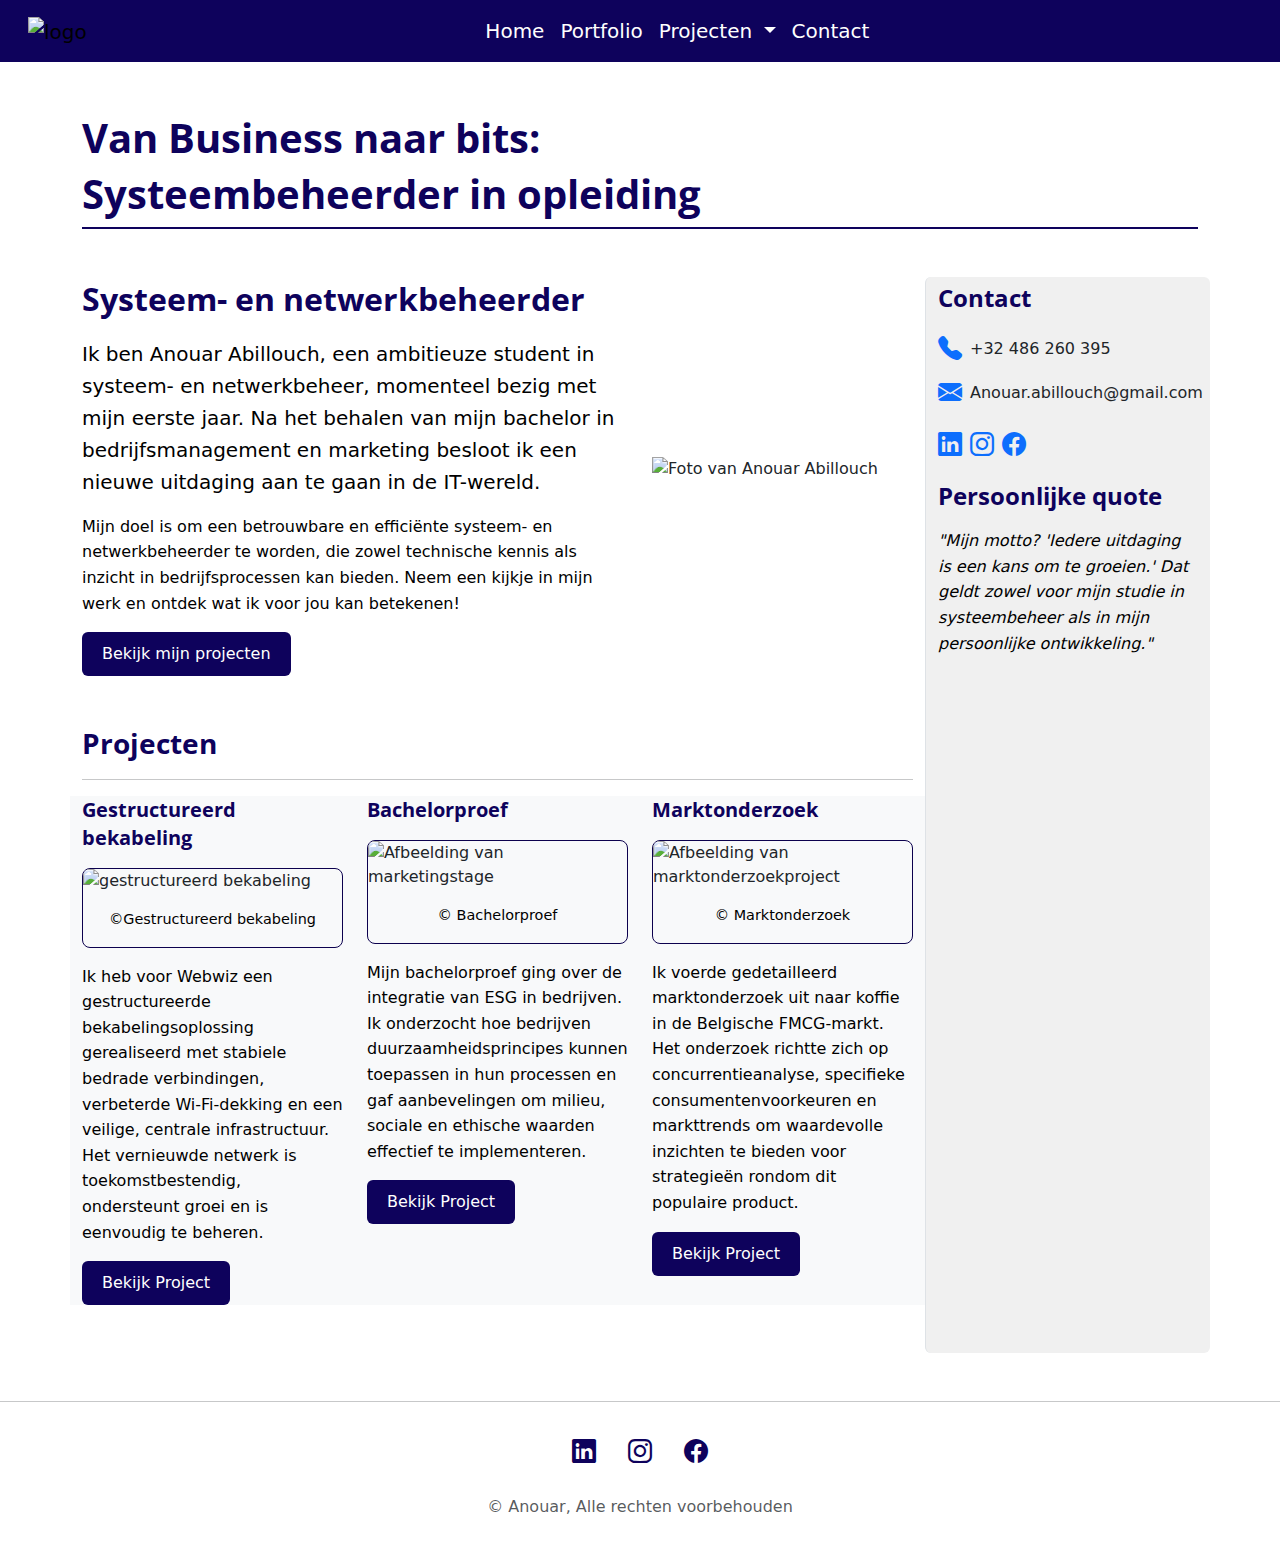
==== commit 23456d17: "figcaption" ====
--- a/index.html
+++ b/index.html
@@ -29,6 +29,7 @@
       crossorigin=""
     ></script>
 
+    <script src="js/script.js" defer></script>
     <script src="https://cdn.jsdelivr.net/npm/bootstrap@5.3.3/dist/js/bootstrap.bundle.min.js"></script>
     <link rel="stylesheet" href="css/style.css" />
   </head>
@@ -113,8 +114,8 @@
 
     <header class="container my-5">
       <h1 class="mb-4">
-        Van Business naar bits: 
-        <br>Systeembeheerder in Opleiding
+        Van Business naar bits:
+        <br />Systeembeheerder in opleiding
       </h1>
     </header>
 
@@ -169,7 +170,9 @@
                     alt="gestructureerd bekabeling"
                     class="img-fluid"
                   />
-                  <figcaption>Gestructureerd bekabeling</figcaption>
+                  <figcaption class="h6 small mt-2">
+                    &copy;Gestructureerd bekabeling
+                  </figcaption>
                 </figure>
 
                 <p>
@@ -183,7 +186,7 @@
                   >Bekijk Project</a
                 >
               </article>
-
+              <br />
               <!-- Project 2 -->
               <article class="col-12 col-sm-6 col-md-4 bg-light text-left">
                 <h5>Bachelorproef</h5>
@@ -193,7 +196,9 @@
                     alt="Afbeelding van marketingstage"
                     class="img-fluid"
                   />
-                  <figcaption>Bachelorproef</figcaption>
+                  <figcaption class="h6 small mt-2">
+                    &copy; Bachelorproef
+                  </figcaption>
                 </figure>
 
                 <p>
@@ -217,7 +222,10 @@
                     alt="Afbeelding van marktonderzoekproject"
                     class="img-fluid"
                   />
-                  <figcaption>Marktonderzoek</figcaption>
+
+                  <figcaption class="h6 small mt-2">
+                    &copy; Marktonderzoek
+                  </figcaption>
                 </figure>
 
                 <p>
@@ -283,8 +291,8 @@
                 <p>
                   <em
                     >"Mijn motto? 'Iedere uitdaging is een kans om te groeien.'
-                    Dat geldt zowel voor mijn werk in systeembeheer als in mijn
-                    persoonlijke ontwikkeling."</em
+                    Dat geldt zowel voor mijn studie in systeembeheer als in
+                    mijn persoonlijke ontwikkeling."</em
                   >
                 </p>
               </blockquote>
@@ -328,7 +336,9 @@
       </ul>
 
       <!-- Copyright -->
-      <p class="text-center text-body-secondary">© 2024 Anouar, Inc</p>
+      <p class="text-center text-body-secondary">
+        © <span id="year"></span> Anouar, Alle rechten voorbehouden
+      </p>
     </footer>
   </body>
 </html>
--- a/css/style.css
+++ b/css/style.css
@@ -101,6 +101,15 @@
   background-color: #ffffff;
   border-radius: 8px;
 }
+#over-mij figure img {
+  border-radius: 6px;
+}
+#projecten-inhoud figure img {
+
+  border-radius: 6px; /* Afgeronde hoeken */
+ 
+}
+
 
 /* Stijl voor knoppen */
 .btn {
@@ -154,3 +163,40 @@
   color: #000000;
   padding: 10px;
 }
+/* Algemene styling voor de carousel */
+#projectCarousel {
+  position: relative;
+  background-color: #f8f9fa; /* Lichte achtergrondkleur */
+  border-radius: 8px; /* Ronde hoeken */
+  overflow: hidden; /* Zorgt ervoor dat inhoud niet buiten het frame valt */
+  box-shadow: 0 4px 8px rgba(0, 0, 0, 0.1); /* Subtiele schaduw */
+}
+
+/* Styling voor figcaption */
+.carousel-item figcaption {
+  padding: 10px;
+  background-color: #ffffff; /* Witte achtergrond */
+  color: #333; /* Donkere tekstkleur */
+  font-size: 14px;
+  text-align: center;
+  font-style: italic; /* Optionele stijl voor onderschriften */
+  border-top: 1px solid #ddd; /* Scheiding boven figcaption */
+}
+
+/* Styling voor navigatieknoppen */
+.carousel-control-prev,
+.carousel-control-next {
+  width: 5%; /* Smalle knoppen */
+  background-color: rgba(0, 0, 0, 0.3); /* Semi-transparante achtergrond */
+  border: none; /* Geen rand */
+  outline: none; /* Geen focusstijl */
+}
+@media (max-width: 768px) {
+  .navbar .nav-link {
+    font-size: 1rem;
+  }
+
+  #projectCarousel {
+    box-shadow: none; /* Verminder schaduw op kleinere schermen */
+  }
+}
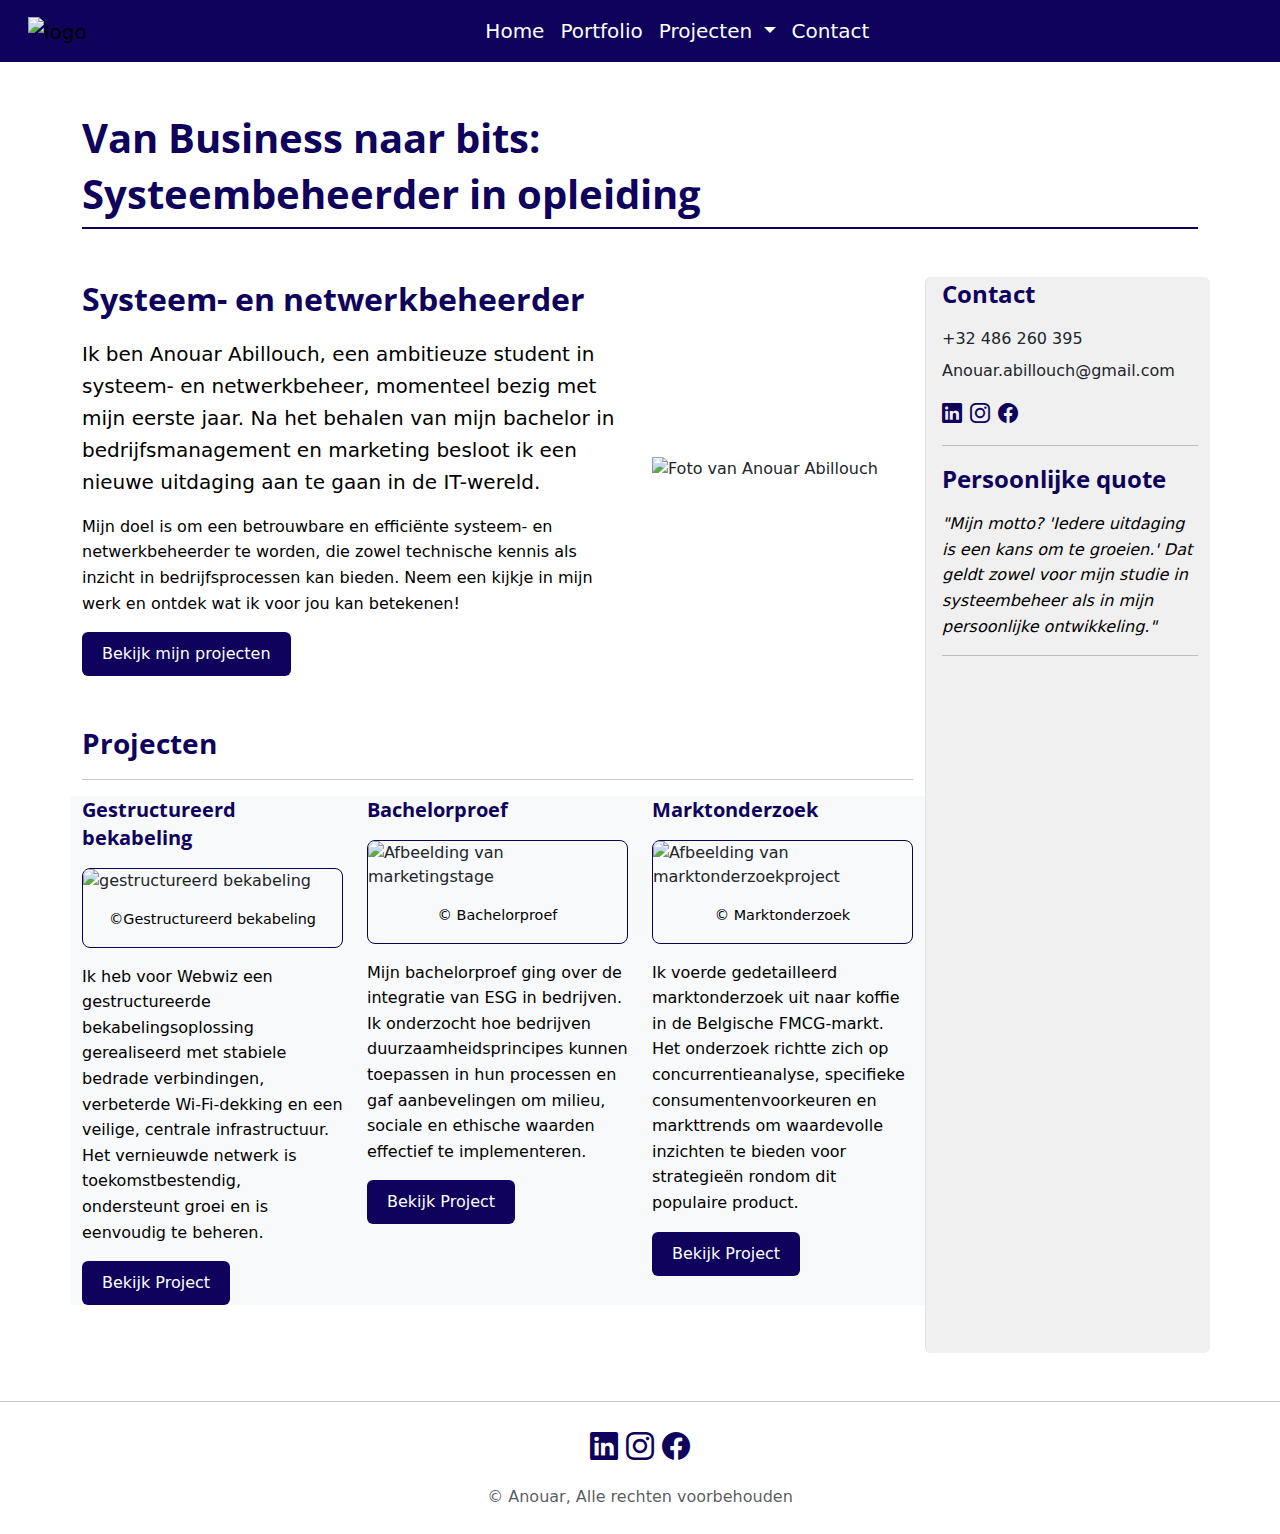
==== commit be313933: "veel aanpassingen" ====
--- a/index.html
+++ b/index.html
@@ -99,7 +99,7 @@
                     >Marktonderzoek</a
                   >
                 </li>
-                <li><a class="dropdown-item" href="stage.html"></a></li>
+                <li><a class="dropdown-item" href="stage.html">Stage</a></li>
                 <li><a class="dropdown-item" href="#">Project 5</a></li>
                 <li><a class="dropdown-item" href="#">Project 6</a></li>
               </ul>
@@ -182,7 +182,7 @@
                   vernieuwde netwerk is toekomstbestendig, ondersteunt groei en
                   is eenvoudig te beheren.
                 </p>
-                <a href="/project1.html" class="btn btn-primary"
+                <a href="/Gestructureerd bekabelen.html" class="btn btn-primary"
                   >Bekijk Project</a
                 >
               </article>
@@ -208,7 +208,7 @@
                   milieu, sociale en ethische waarden effectief te
                   implementeren.
                 </p>
-                <a href="/project2.html" class="btn btn-primary"
+                <a href="bachelorproef.html" class="btn btn-primary"
                   >Bekijk Project</a
                 >
               </article>
@@ -235,7 +235,7 @@
                   markttrends om waardevolle inzichten te bieden voor
                   strategieën rondom dit populaire product.
                 </p>
-                <a href="/project3.html" class="btn btn-primary"
+                <a href="/marktonderzoek.html" class="btn btn-primary"
                   >Bekijk Project</a
                 >
               </article>
@@ -243,61 +243,64 @@
           </section>
         </main>
 
-        <!-- Aside: 1/3 -->
-        <aside class="col-md-3 border-start">
-          <div class="py-1">
-            <!-- Contact sectie -->
-            <section>
-              <h4>Contact</h4>
-              <ul class="list-unstyled">
-                <li class="mb-2">
-                  <a
-                    href="tel:+32486260395"
-                    class="text-dark text-decoration-none d-flex align-items-center gap-2"
-                  >
-                    <i class="bi bi-telephone-fill text-primary fs-4"></i>
-                    +32 486 260 395
-                  </a>
-                </li>
-                <li>
-                  <a
-                    href="mailto:Anouar.abillouch@gmail.com"
-                    class="text-dark text-decoration-none d-flex align-items-center gap-2"
-                  >
-                    <i class="bi bi-envelope-fill text-primary fs-4"></i>
-                    Anouar.abillouch@gmail.com
-                  </a>
-                </li>
-              </ul>
-            </section>
-
-            <!-- Social Media sectie -->
-            <section class="mt-3">
-              <div class="d-flex gap-2">
+        <aside class="col-md-3 border-start text-left ps-3">
+          <!-- Contact sectie -->
+          <section>
+            <h4>Contact</h4>
+            <ul class="list-unstyled">
+              <li class="mb-2">
+                <a
+                  href="tel:+32486260395"
+                  class="text-dark text-decoration-none d-block"
+                >
+                  +32 486 260 395
+                </a>
+              </li>
+              <li>
+                <a
+                  href="mailto:Anouar.abillouch@gmail.com"
+                  class="text-dark text-decoration-none d-block"
+                >
+                  Anouar.abillouch@gmail.com
+                </a>
+              </li>
+            </ul>
+          </section>
+          <!-- Social Media sectie -->
+          <section class="mt-3">
+            <ul class="nav justify-content-left mb-3">
+              <li class="list-inline-item">
                 <a href="https://www.linkedin.com" target="_blank">
-                  <i class="bi bi-linkedin fs-4 text-primary"></i>
-                </a>
+                  <i class="bi bi-linkedin blauwgrijs fs-5"></i>
+                </a>
+              </li>
+              <li class="list-inline-item">
                 <a href="https://www.instagram.com" target="_blank">
-                  <i class="bi bi-instagram fs-4 text-primary"></i>
-                </a>
+                  <i class="bi bi-instagram blauwgrijs fs-5"></i>
+                </a>
+              </li>
+              <li class="list-inline-item">
                 <a href="https://www.facebook.com" target="_blank">
-                  <i class="bi bi-facebook fs-4 text-primary"></i>
-                </a>
-              </div>
-            </section>
-            <section class="mt-3">
-              <h4>Persoonlijke quote</h4>
-              <blockquote>
-                <p>
-                  <em
-                    >"Mijn motto? 'Iedere uitdaging is een kans om te groeien.'
-                    Dat geldt zowel voor mijn studie in systeembeheer als in
-                    mijn persoonlijke ontwikkeling."</em
-                  >
-                </p>
-              </blockquote>
-            </section>
-          </div>
+                  <i class="bi bi-facebook blauwgrijs fs-5"></i>
+                </a>
+              </li>
+            </ul>
+          </section>
+          <hr />
+
+          <section class="mt-3">
+            <h4>Persoonlijke quote</h4>
+            <blockquote class="blockquote">
+              <p class="mb-0">
+                <em
+                  >"Mijn motto? 'Iedere uitdaging is een kans om te groeien.'
+                  Dat geldt zowel voor mijn studie in systeembeheer als in mijn
+                  persoonlijke ontwikkeling."</em
+                >
+              </p>
+            </blockquote>
+          </section>
+          <hr />
         </aside>
       </div>
     </div>
@@ -306,36 +309,23 @@
 
     <footer class="py-2">
       <ul class="nav justify-content-center mb-3">
-        <li class="nav-item">
-          <a
-            href="https://www.linkedin.com"
-            target="_blank"
-            class="nav-link text-body-secondary"
-          >
-            <i class="bi bi-linkedin fs-4"></i>
+        <li class="list-inline-item">
+          <a href="https://www.linkedin.com" target="_blank">
+            <i class="bi bi-linkedin blauwgrijs fs-3"></i>
           </a>
         </li>
-        <li class="nav-item">
-          <a
-            href="https://www.instagram.com"
-            target="_blank"
-            class="nav-link text-body-secondary"
-          >
-            <i class="bi bi-instagram fs-4"></i>
+        <li class="list-inline-item">
+          <a href="https://www.instagram.com" target="_blank">
+            <i class="bi bi-instagram blauwgrijs fs-3"></i>
           </a>
         </li>
-        <li class="nav-item">
-          <a
-            href="https://www.facebook.com"
-            target="_blank"
-            class="nav-link text-body-secondary"
-          >
-            <i class="bi bi-facebook fs-4"></i>
+        <li class="list-inline-item">
+          <a href="https://www.facebook.com" target="_blank">
+            <i class="bi bi-facebook blauwgrijs fs-3"></i>
           </a>
         </li>
       </ul>
 
-      <!-- Copyright -->
       <p class="text-center text-body-secondary">
         © <span id="year"></span> Anouar, Alle rechten voorbehouden
       </p>
--- a/css/style.css
+++ b/css/style.css
@@ -105,11 +105,8 @@
   border-radius: 6px;
 }
 #projecten-inhoud figure img {
-
   border-radius: 6px; /* Afgeronde hoeken */
- 
 }
-
 
 /* Stijl voor knoppen */
 .btn {
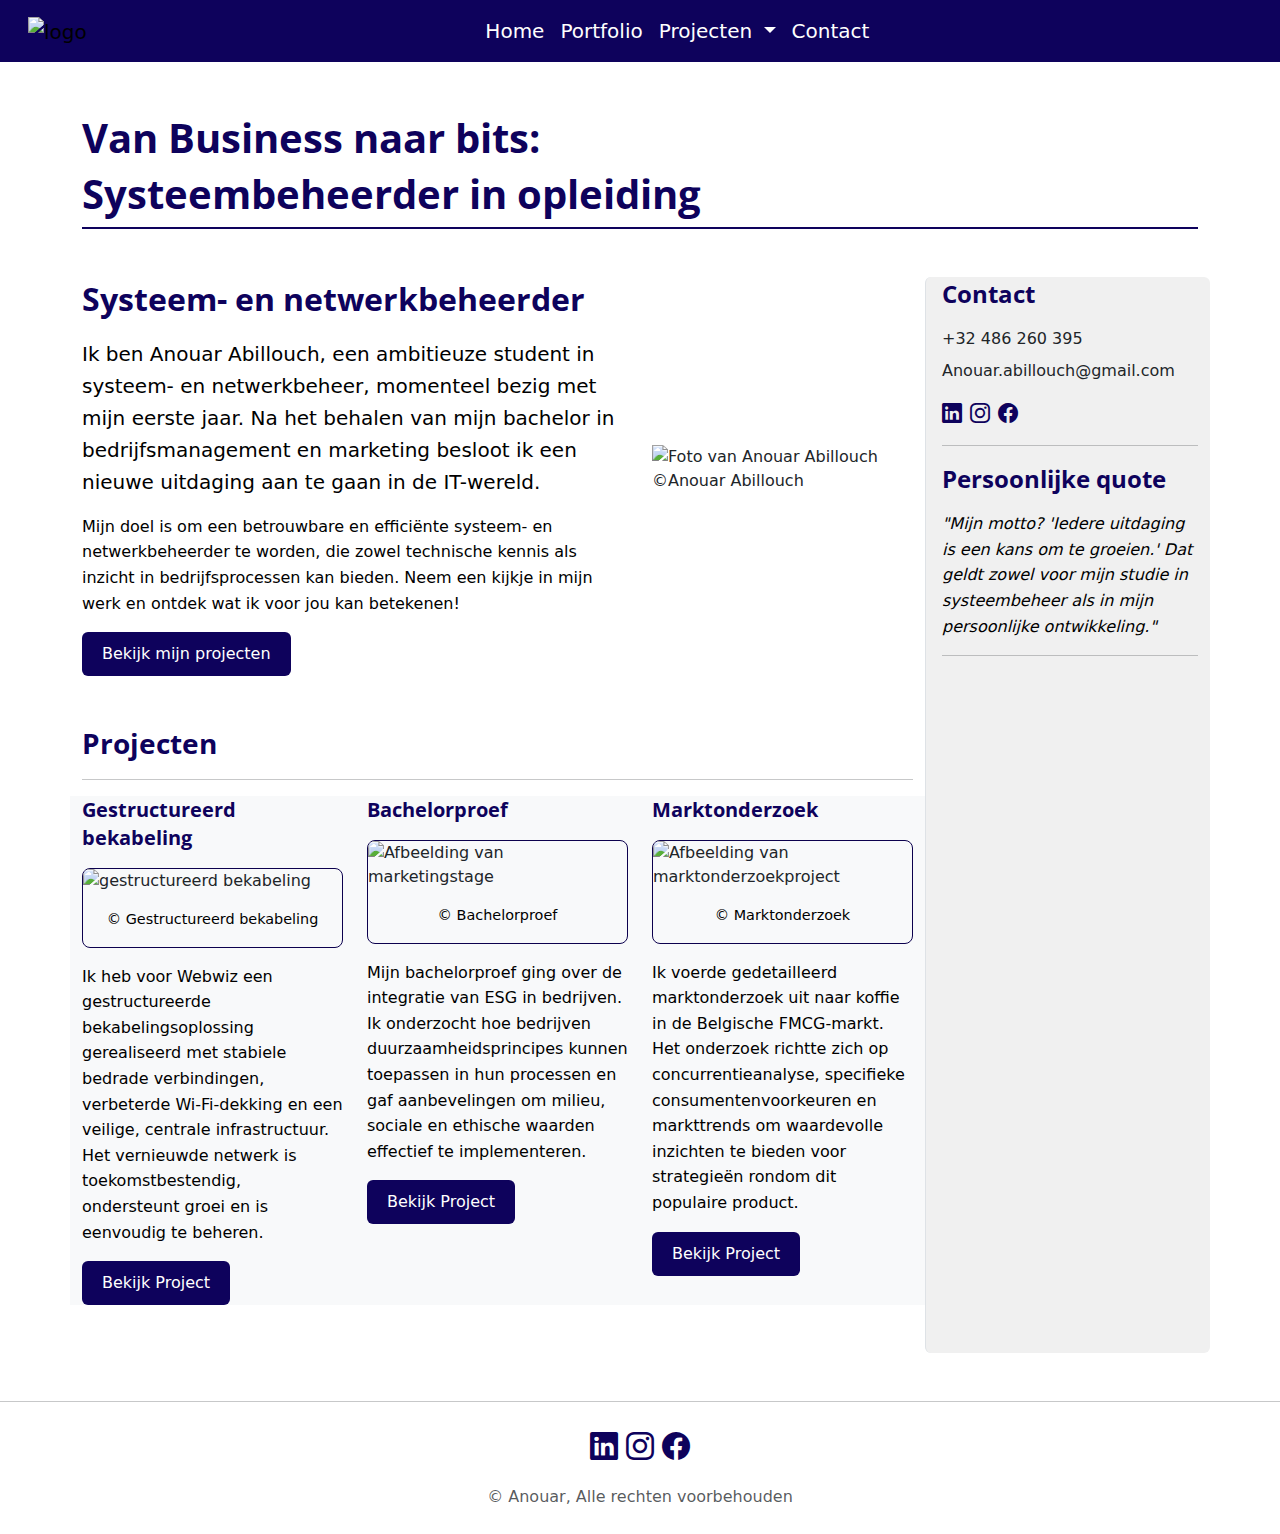
==== commit 369c5438: "hoofdletters" ====
--- a/index.html
+++ b/index.html
@@ -85,7 +85,7 @@
                 </li>
                 <li><hr class="dropdown-divider" /></li>
                 <li>
-                  <a class="dropdown-item" href="/Gestructureerd bekabelen.html"
+                  <a class="dropdown-item" href="/gestructureerd bekabelen.html"
                     >Gestructureerd bekabelen</a
                   >
                 </li>
@@ -152,6 +152,7 @@
                   class="img-fluid"
                   title="Foto van Anouar Abillouch"
                 />
+                <figcaption>&copy;Anouar Abillouch</figcaption>
               </figure>
             </article>
           </section>
@@ -171,7 +172,7 @@
                     class="img-fluid"
                   />
                   <figcaption class="h6 small mt-2">
-                    &copy;Gestructureerd bekabeling
+                    &copy; Gestructureerd bekabeling
                   </figcaption>
                 </figure>
 
